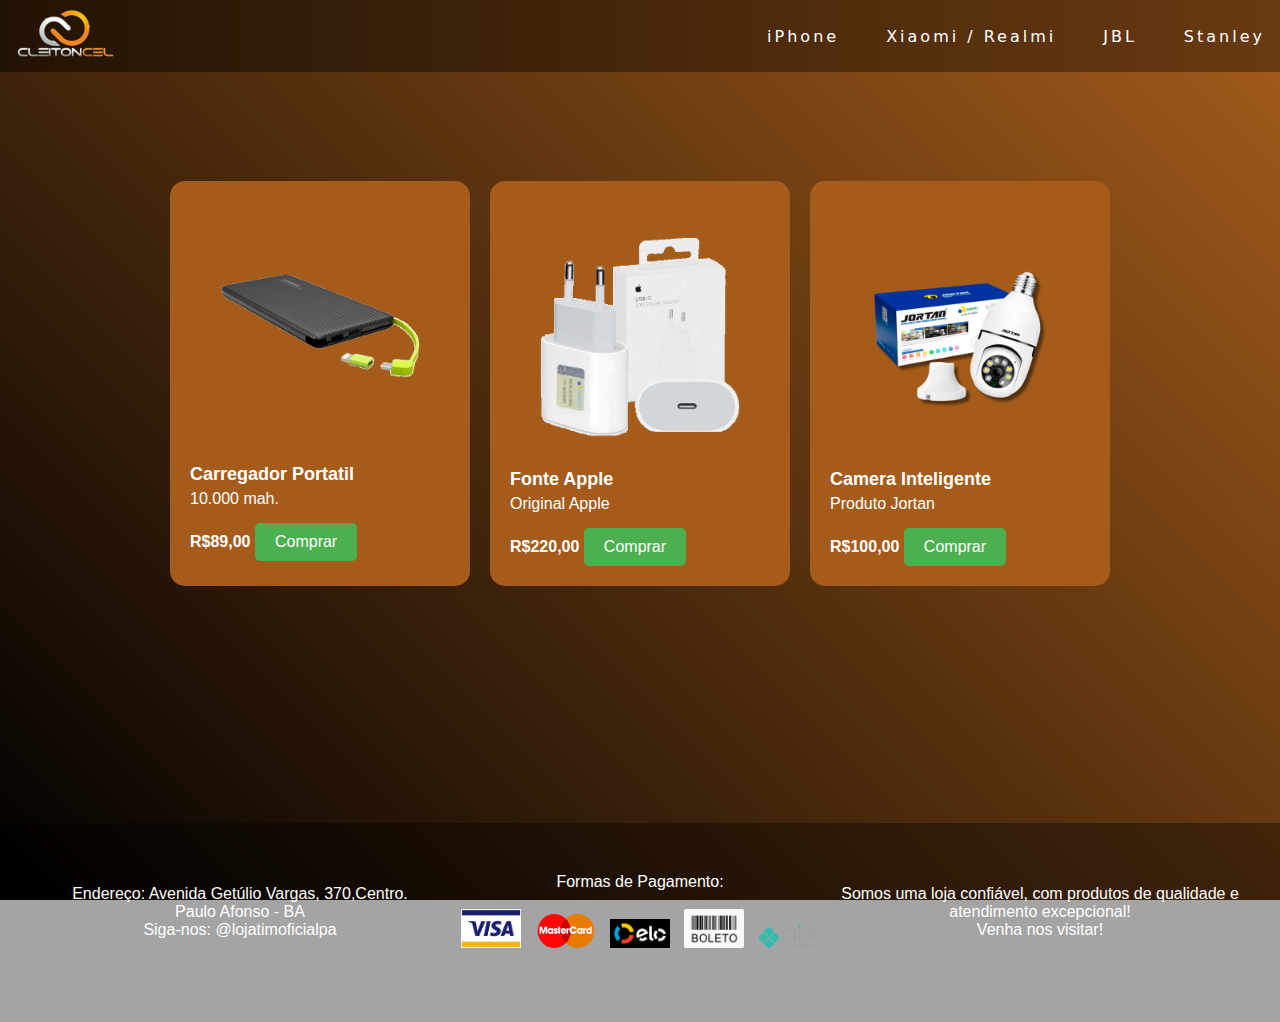
==== pages/acessorios.html @ fd658871 "Primeiro commit" ====
<!DOCTYPE html>
<html lang="pt-br">
<head>
<meta charset="UTF-8">
<meta http-equiv="X-UA-Compatible" content="IE=edge">
<meta name="viewport" content="width=device-width, initial-scale=1.0">
<link rel="shortcut icon" type="image/png" href="img/Logo.png">
<title>Acessórios</title>
<link rel="stylesheet" href="../css/style.css" />
</head>
<body>
<!-- Menu -->
<header>
  <nav>
    <a  href="../index.html"><img src="../img/Logo.png" class="logo" alt="Home"></a>
    <div class="mobile-menu">
      <div class="line1"></div>
      <div class="line2"></div>
      <div class="line3"></div>
    </div>
    <ul class="nav-list">
      <li><a href="iphone.html">iPhone</a></li>
      <li><a href="xiaomi.html">Xiaomi / Realmi</a></li>
      <li><a href="jbl.html">JBL</a></li>
      <li><a href="stanley.html">Stanley</a></li>
    </ul>
  </nav>
</header>

<script src="../js/mobile-navbar.js"></script>
<!-- Fim do Menu -->

<br><br><br><br>
<br><br><br><br>


<!-- Começo da Página -->
<br>
<div class="container">
  <div class="carousel" id="carousel">
    
    <div class="product"><br><br><br><br>
      <center> <img src="../img/carregadorportatil.png" alt="Produto 2"></center><br><br><br><br>
       <h2>Carregador Portatil</h2>
       <p>10.000 mah.</p>
       <span class="price">R$89,00</span>
       <button onclick="redirecionarParaEndereco('Carregador Portatil')">Comprar</button>
   </div>

      <div class="product"><br><br>
         <center> <img src="../img/carregadorapple.png" alt="Produto 2"></center><br>
          <h2>Fonte Apple</h2>
          <p>Original Apple</p>
          <span class="price">R$220,00</span>
          <button onclick="redirecionarParaEndereco('Fonte Apple')">Comprar</button>
      </div>
      <div class="product"><br><br>
        <center><img src="../img/camerainteligente.png" alt="Produto 2"></center><br>
        <h2>Camera Inteligente </h2>
        <p>Produto Jortan</p>
        <span class="price">R$100,00</span>
        <button onclick="redirecionarParaEndereco('Camera Inteligente Jortan')">Comprar</button>
    </div>
  </div>
</div>


<script>
function redirecionarParaEndereco(nomeProduto) {

    window.location.href = "../pages/endereco.html?produto=" + encodeURIComponent(nomeProduto);
}
</script>
<br><br><br><br>
<br><br><br><br>
<footer>
  <div class="footer-container">
      <div class="footer-info">
          <p>Endereço: <a href="http://maps.app.goo.gl/X1QmHi3awGj8RHcS8" target="_blank" rel="noopener noreferrer">Avenida Getúlio Vargas, 370,Centro.</a><br>
          Paulo Afonso - BA</p>
          <p>Siga-nos: <a href="https://www.instagram.com/lojatimoficialpa?utm_source=ig_web_button_share_sheet&igsh=ZDNlZDc0MzIxNw==">@lojatimoficialpa</a></p>
      </div>
      <div class="footer-payment">
          <p>Formas de Pagamento:</p><br>
          <ul>
              <li><a href="#"><img src="../img/visa.jpeg" alt="Visa"></a></li>
              <li><a href="#"><img src="../img/mastercard.png" alt="Mastercard"></a></li>
              <li><a href="#"><img src="../img/elo.png" alt="Elo"></a></li>
              <li><a href="#"><img src="../img/boleto.png" alt="Boleto"></a></li>
              <li><a href="#"><img src="../img/pix.png" alt="Pix"></a></li>
          </ul>
      </div>
      <div class="footer-reputation">
          <p>Somos uma loja confiável, com produtos de qualidade e atendimento excepcional!</p>
          <p>Venha nos visitar!</p>
      </div>
  </div>
  </footer>

</body>
</html>
---- css/style.css ----
* {
  margin: 0;
  padding: 0;
  box-sizing: border-box;
}
body{
  background: #000000; 
  background: -moz-linear-gradient(45deg,  #000000 0%,#A55C1B 100%); 
  background: -webkit-linear-gradient(45deg,  #000000 0%,#A55C1B 100%); 
  background: linear-gradient(45deg,  #000000 0%,#A55C1B 100%); 
  background-attachment: fixed;
  color: #ffffff;
  font-family: Arial, Helvetica, sans-serif;
}



a {
  color: #fff;
  text-decoration: none;
  transition: 0.3s;
}

a:hover {
  opacity: 0.7;
}

.logo {
  width: 100px;
  margin-left: 15px;
}

nav {
  background-image: linear-gradient(to right , #211304, #693a10);
  position: fixed;
  width: 100%;
  display: flex;
  justify-content: space-between;
  align-items: center;
  font-family: system-ui, -apple-system, Helvetica, Arial, sans-serif;
  height: 8vh;
  z-index: 1;
}



.nav-list {
  list-style: none;
  display: flex;
}

.nav-list li {
  letter-spacing: 3px;
  margin-left: 32px;
  margin-right: 15px;
}

.mobile-menu {
  display: none;
  cursor: pointer;
}

.mobile-menu div {
  width: 32px;
  height: 2px;
  background: #fff;
  margin: 8px;
  transition: 0.3s;
}

@media (max-width: 999px) {
  body {
    overflow-x: hidden;
  }
  .nav-list {
    position: absolute;
    top: 08vh;
    right: 0;
    width: 100vw;
    height: 60vh;
    background: #000000c4;
    flex-direction: column;
    align-items: center;
    justify-content: space-around;
    transform: translateX(100%);
    transition: transform .5s ease-in;
  }
  .nav-list li {
    margin-left: 0;
    opacity: 0;
  }
  .mobile-menu {
    display: block;
    
  }


}

.nav-list.active {
  transform: translateX(0);
  position: fixed;
}

@keyframes navLinkFade {
  from {
    opacity: 0;
    transform: translateX(50px);
  }
  to {
    opacity: 1;
    transform: translateX(0);
  }
}

.mobile-menu.active .line1 {
  transform: rotate(-45deg) translate(-8px, 8px);
}

.mobile-menu.active .line2 {
  opacity: 0;
}

.mobile-menu.active .line3 {
  transform: rotate(45deg) translate(-5px, -7px);
}


.slideshow-container {
  position: relative;
  max-width: 100%;
  margin: auto;
  overflow: hidden;
}

.slideshow-container img{
  border-radius: 10px;
  margin-bottom: 5%;
  max-width: 1000px;
  
}

.slide {
  display: none;
}

.fade {
  animation-name: fade;
  animation-duration: 2.5s;
}

@keyframes fade {
  from {opacity: .4}
  to {opacity: 1}
}

@media (max-width: 1189px) {
 .slide img {
    max-width: 80%;
    
  }


}

/*Site*/

.box1{
  background-color: #de9030;
  width: 100%;
  padding-top: 10px;
  padding-bottom: 100px;
  display: grid;
  grid-template-columns: 400px 400px 400px;
  justify-content: center;
}

.box1 div{
  display: flex;
  background-color: #ffffff;
  border-radius: 100%;
  width: 300px;
  height: 300px;
  justify-content: center;
  align-items:  center;

}

.celular{
  width: 150px;

}

    .carousel-container {
      width: 80%;
      margin: 0 auto;
      overflow: hidden;
      position: relative;
    }
  
    .carousel {
      display: flex;
      transition: transform 0.5s ease;
    }
  
    .carousel-item {
      flex: 0 0 auto;
      width: 100%;
      padding: 10px;
      box-sizing: border-box;
    }
  
    .carousel-item img {
      width: 100%;
      height: auto;
    }
  
    .carousel-nav {
      position: absolute;
      top: 50%;
      transform: translateY(-50%);
      width: 100%;
      display: flex;
      justify-content: space-between;
      align-items: center;
    }
  
    .carousel-nav button {
      background-color: rgba(0, 0, 0, 0.5);
      color: #fff;
      border: none;
      padding: 10px;
      cursor: pointer;
    }
  
    @media (max-width: 768px) {
      .carousel-item {
        width: 100%;
      }
    }


    .container {
      width: 100%;
      padding-left:20px;
      max-width: 980px;
      margin: 0 auto;
      overflow-x: hidden;
      
      
  }

  .carousel {
    
      display: flex;
      overflow-x: auto;
      scroll-behavior: smooth;
      margin-top: 2%;
      margin-bottom: 2%;
  }

  .product {
      background-color: #A55C1B;
      flex: 0 0 auto;
      width: 300px;
      margin-right: 20px;
      padding: 20px;
      border-radius: 15px;
      margin-bottom: 10px;
  }

  .product img {
      max-width: 100%;
      height: auto;
  }

  .product h2 {
      font-size: 18px;
      margin-top: 10px;
      margin-bottom: 5px;
  }

  .product p {
      margin-bottom: 5px;
  }

  .product .price {
      font-weight: bold;
  }

  .product button {
      background-color: #4CAF50;
      border: none;
      color: white;
      padding: 10px 20px;
      text-align: center;
      text-decoration: none;
      display: inline-block;
      font-size: 16px;
      margin-top: 10px;
      cursor: pointer;
      border-radius: 5px;
  }

  .product button:hover {
      background-color: #45a049;
  }


  div .product img{
    width: 200px;
  }


  footer{
    background-color: #0000005b;
    color: #ffffff;
    padding: 30px;
    margin-top: 5%;

  }

/* Estilos para o footer */
footer {
  padding: 50px 0;
  text-align: center;
}

.footer-container {
  max-width: 1200px;
  margin: 0 auto;
  display: flex;
  flex-wrap: wrap;
  justify-content: space-between;
  align-items: center;
}

.footer-info,
.footer-payment,
.footer-reputation {
  flex-basis: calc(100% / 3);
  margin-bottom: 20px;
}

.footer-payment ul {
  list-style: none;
  padding: 0;
  margin: 0;
}

.footer-payment ul li {
  display: inline-block;
  margin-right: 10px;
}

.footer-payment ul li:last-child {
  margin-right: 0;
}

.footer-payment ul img{
  width: 60px;

}
.footer-payment ul li{
  list-style: none;  
}


@media (max-width: 600px) {
  .footer-container {
      flex-direction: column;
      text-align: center;
  }

  .footer-info,
  .footer-payment,
  .footer-reputation {
      flex-basis: 100%;
      margin-bottom: 20px;
  }
}

  /*endereço*/
.bloco{
  
  display: flex;
  justify-content: center;
  align-items: center;
  height: 100vh;
  padding: 10px;
}

.endereco1{
  background-color: #211304;
  padding: 20px;
  border-radius: 10px;

}
input[type=text]{
  color: #fff;
  padding: 10px 50px 10px 5px;
  background-color: transparent;
  border-top-color: transparent;
  border-left: transparent;
  border-right: transparent;
  border-bottom-color: #ffffff;
}

input[type=text]::placeholder{
  color: #fff;
  font-size: medium;
}

button[type=submit]{
  background-color: #4CAF50;
  border: none;
  color: white;
  padding: 10px 70px;
  text-align: center;
  text-decoration: none;
  display: inline-block;
  font-size: 16px;
  margin-top: 10px;
  cursor: pointer;
  border-radius: 5px;
}

button[type=submit]:hover{
  background-color: #4CAF50;
  cursor: pointer;
}
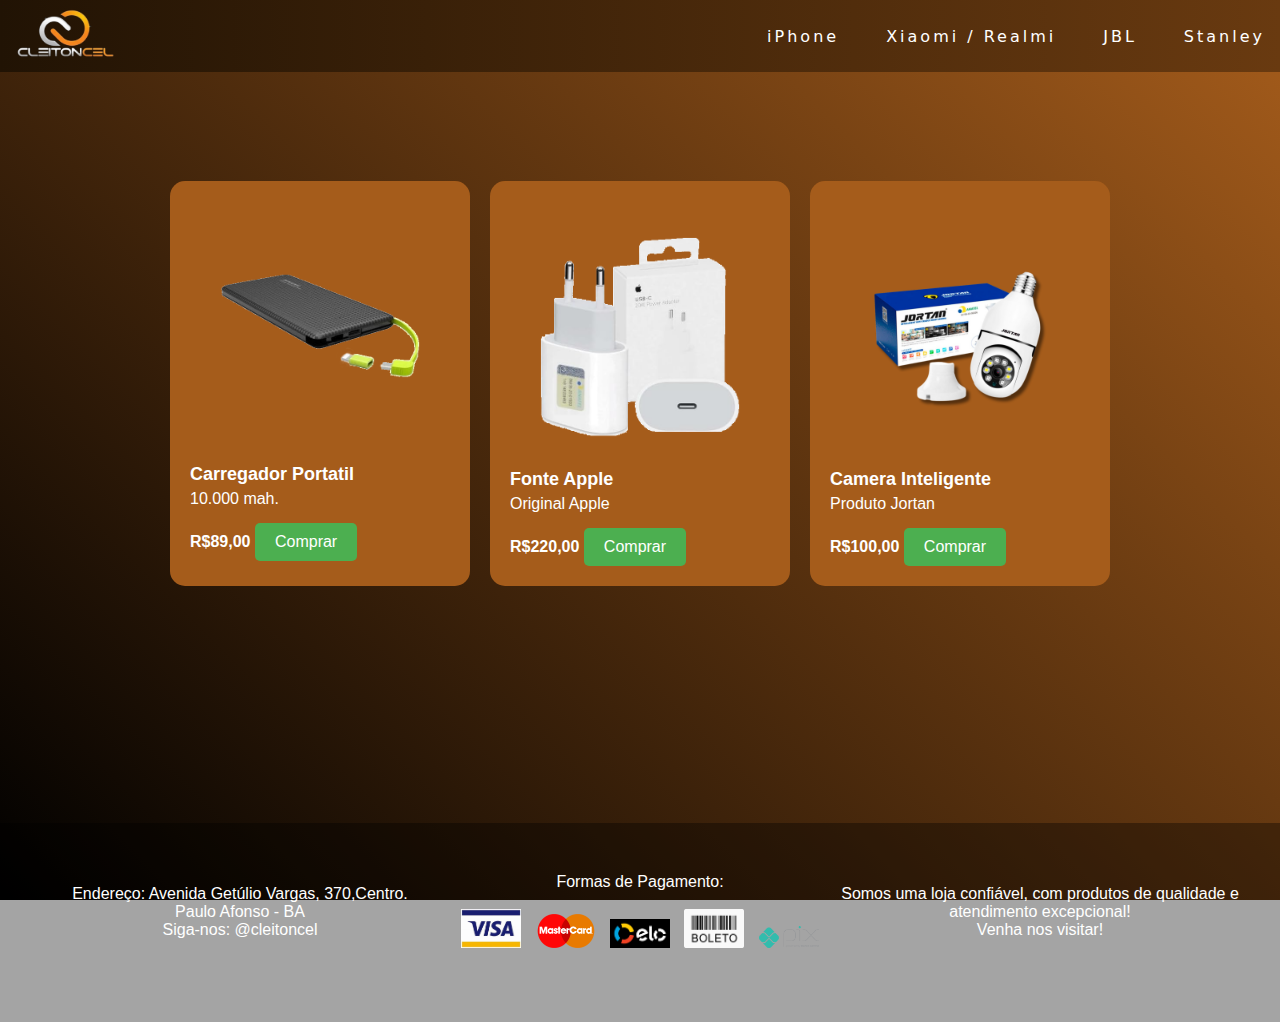
==== commit dfa12406: "Update acessorios.html" ====
--- a/pages/acessorios.html
+++ b/pages/acessorios.html
@@ -78,7 +78,7 @@
       <div class="footer-info">
           <p>Endereço: <a href="http://maps.app.goo.gl/X1QmHi3awGj8RHcS8" target="_blank" rel="noopener noreferrer">Avenida Getúlio Vargas, 370,Centro.</a><br>
           Paulo Afonso - BA</p>
-          <p>Siga-nos: <a href="https://www.instagram.com/lojatimoficialpa?utm_source=ig_web_button_share_sheet&igsh=ZDNlZDc0MzIxNw==">@lojatimoficialpa</a></p>
+        <p>Siga-nos: <a href="https://www.instagram.com/cleitoncel/">@cleitoncel</a></p>
       </div>
       <div class="footer-payment">
           <p>Formas de Pagamento:</p><br>
--- a/css/style.css
+++ b/css/style.css
@@ -400,10 +400,8 @@
   color: #fff;
   padding: 10px 50px 10px 5px;
   background-color: transparent;
-  border-top-color: transparent;
-  border-left: transparent;
-  border-right: transparent;
-  border-bottom-color: #ffffff;
+  border-color: #ffffff;
+  border-radius: 10px;
 }
 
 input[type=text]::placeholder{
